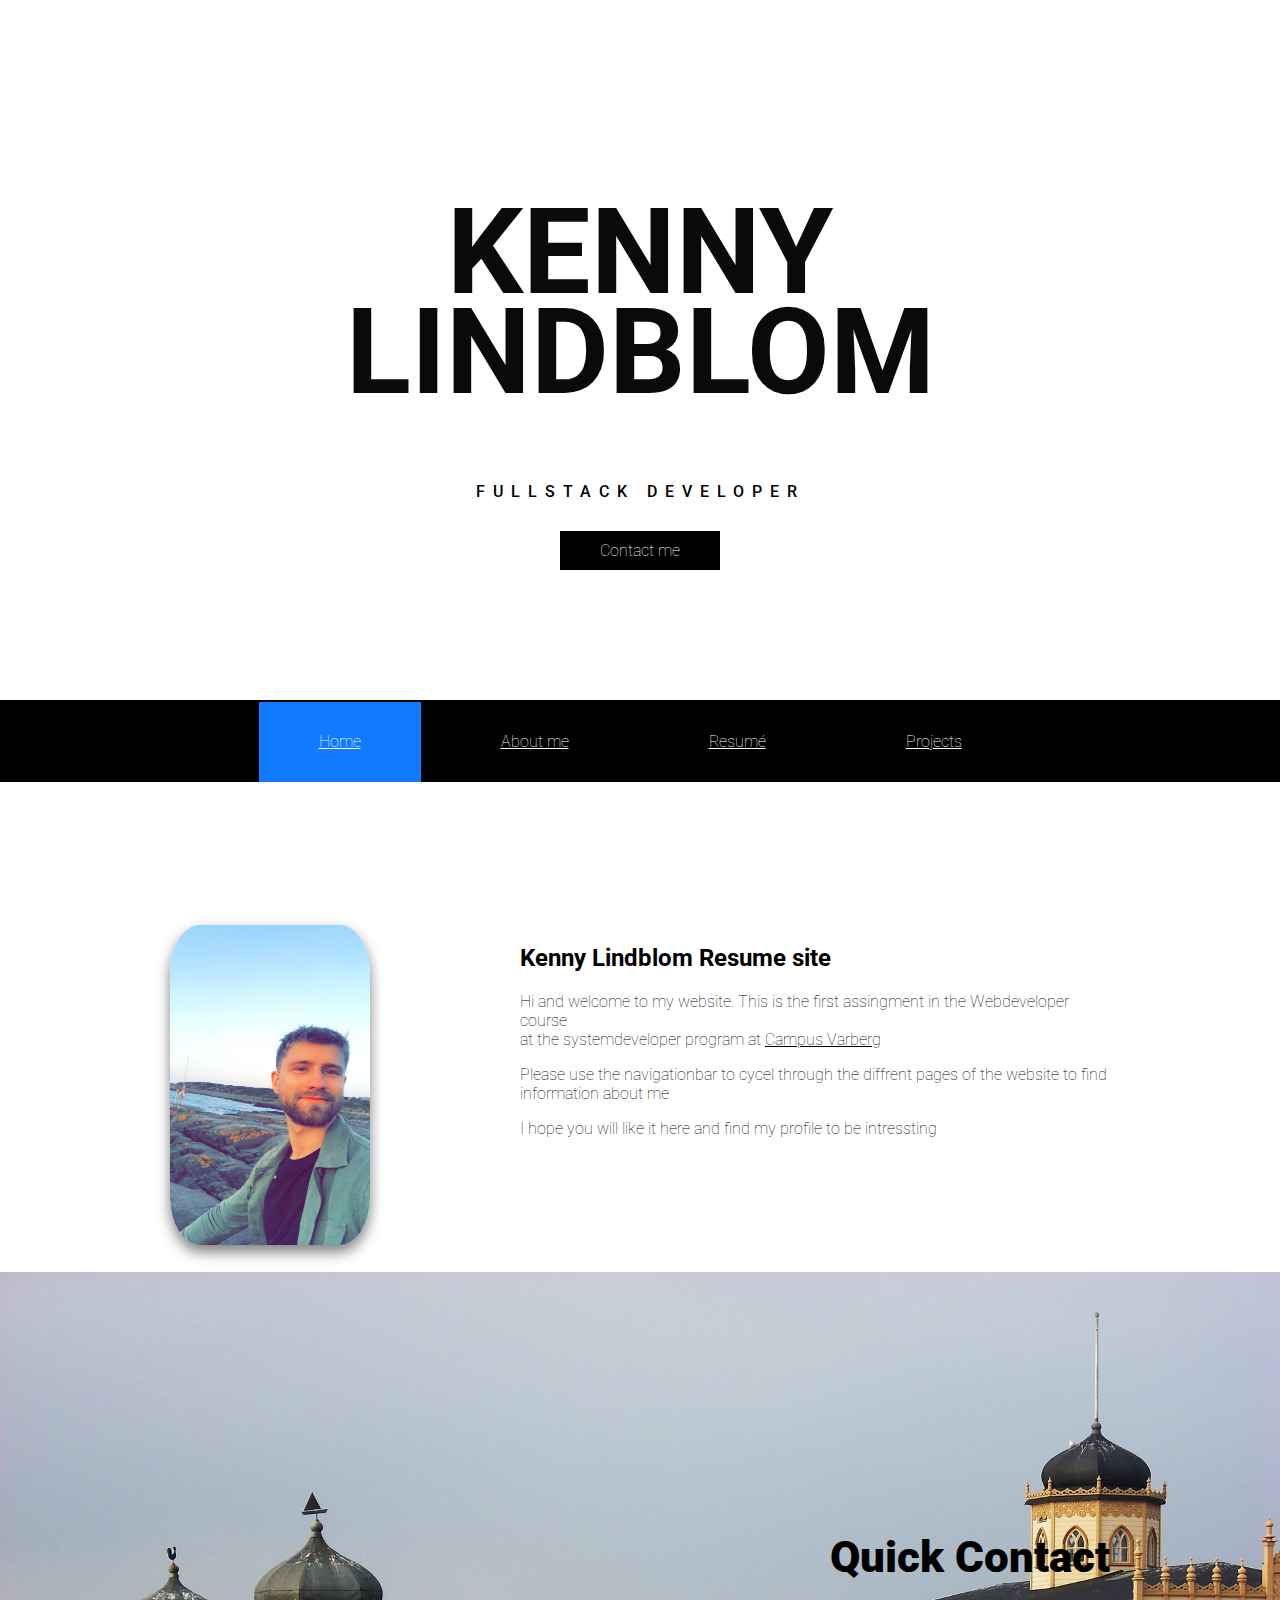
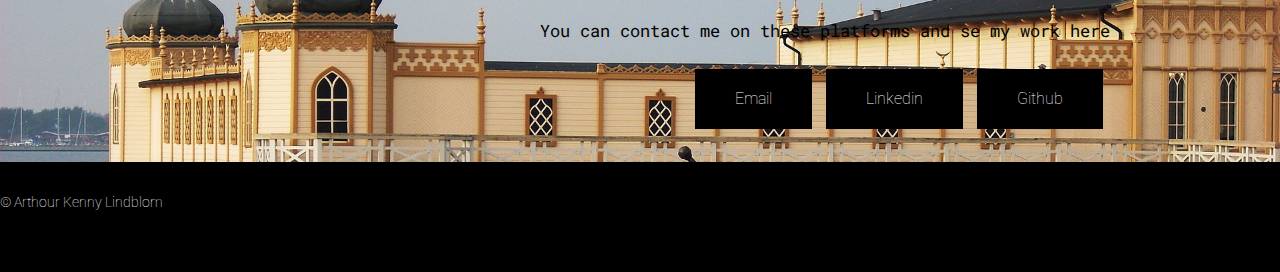
==== index.html @ 492d3fb2 "first commit" ====
<!DOCTYPE html>
<html>
  <head>
    <meta name="viewport" content="width=device-width, initial-scale=1.0">
    <meta charset="UTF-8">
    <link href='https://fonts.googleapis.com/css?family=Roboto:400,300,500,100' rel='stylesheet' type='text/css'>
    <link rel="preconnect" href="https://fonts.googleapis.com">
<link rel="preconnect" href="https://fonts.gstatic.com" crossorigin>
<link href="https://fonts.googleapis.com/css2?family=Roboto+Mono:wght@100&display=swap" rel="stylesheet">
    <link href="CSS/style.css" rel="stylesheet">
    <link rel="icon" href="Media/k.png">
    <title>Kenny Lindblom</title>

  </head>
  <body>
    <div class="header">
      <div class="container">
        <h1>Kenny Lindblom</h1>
        <p>FullStack developer</p>
        <a class="btn" href="contact.html">Contact me </a>
      </div>
    </div>

    <div class="nav">
      <div class="container">
        
        <ul>
          <li><a class="active" href="index.html" target="_self">Home</a></li>
          <li><a href="aboutme.html" target="_self">About me</a></li>
          <li><a href="resume.html" target="_self">Resumé</a></li>
          <li><a href="Projects.html" target="self">Projects</a></li>
          
        </ul>
      </div>
    </div>

    <div class="main">
      <div class="container">
      <img class="profile-picture" src="Media/IMG_2847.JPG" >
      
        
        <h2>Kenny Lindblom Resume site </h2>
        <p>Hi and welcome to my website. This is the first assingment in the Webdeveloper course <br> at the systemdeveloper program at <u>Campus Varberg</u></p>
        <p>Please use the navigationbar to cycel through the diffrent pages of the website to find information about me</p>
        <p>I hope you will like it here and find my profile to be intressting</p>
      </div>
    </div>

    <div class="jumbotron">
      <div class="container">
        <h2><strong>Quick Contact </strong></h2>
        <p class="index-cont"><strong>You can contact me on these platforms and se my work here</strong></p>
       <ul>
        <li> <a class="btn" href="https://github.com/KennyLindblom">Github</a></li>
        <li> <a class="btn" href="https://www.linkedin.com/in/kenny-lindblom-522b33148/">Linkedin</a></li>
        <li> <a class="btn" href="mailto:kennylindblom93@gmail.com?subject=Hello!">Email</a></li>
       
        
       </ul>
      </div>
    </div>

    <div class="footer" id="footer">
      
        <p>&copy; Arthour Kenny Lindblom</p>
        
      
    </div>
  </body>
</html>
---- CSS/style.css ----
html, body {
    margin: 0;
    padding: 0;
  }
  
  body {
    font-family: 'Roboto', sans-serif;
    font-weight: 100;
  }
  
  .container {
    margin: 0 auto;
    max-width: 940px; 
    padding: 0 10px;
  
  }

  .profile-picture  {
    width: 200px;
    height: 320px;
    box-shadow: 0 7px 14px 0 rgba(0,0,0,0.5);


  }

  
  
  .header {
    background: url(https://s3-us-west-2.amazonaws.com/s.cdpn.io/652/confectionary.png) no-repeat center center; 
    background-size: cover;
    height: 700px;
    text-align: center; 
    
  }
  
  .header .container {
    position: relative;
    top: 200px;
  }
  
  .header h1 {
    color: #0a0a0a;
    line-height: 100px; 
    font-size: 80px;
    margin-top: 0;
    margin-bottom: 80px;
    text-transform: uppercase; 
    /* box-shadow: 0 7px 14px 0 rgba(0,0,0,0.5); */
    
  }
  
  @media (min-width:850px) {
    .header h1 {
      font-size: 120px;
    }
  }
  
  .header p {
    color: #000000;
    font-weight: 500;
    letter-spacing: 8px;
    margin-bottom: 40px;
    margin-top: 0;
    text-transform: uppercase; 
  }
  
  .btn {
    color: #fff;
    background: #000;
    padding: 10px 40px;
    text-decoration: none; 
    transition: background .5s; 
  }
  
  .nav { 
    background: #000;
    height: 82px; 
    width: 100%;
    align-items: center;
  }

  @media screen and (max-width: 800px) {
    nav {
      flex-direction: column;
    }
    .nav ul {
      position: absolute;
      display: inline-block;
      top: 700px;
      right: 10px;
    }
  }

 

  .nav ul {
    height: 80px;
    list-style: none;
    margin: 0 auto; 
    padding: 0px;
    display: flex;
    justify-content: center;
  }
  
  .nav ul li {
    color: #fff;
    display: inline-block;
    height: 80px;
    line-height: 80px;
    list-style: none;
    padding: 0 10px;
    transition: background .5s;
    -webkit-transition: background .5s;
    -moz-transition: background .5s;
    -ms-transition: background .5s;
    -o-transition: background .5s;
    
}

  .nav a{
    color: #fff;
    display: inline-block;
    height: 80px;
    line-height: 80px;
    list-style: none;
    padding: 0 60px;
    transition: background .5s;
    -webkit-transition: background .5s;
    -moz-transition: background .5s;
    -ms-transition: background .5s;
    -o-transition: background .5s;

  }

  li a.active {
    background-color: #117bff;
    color: white;
    
    
    
   
  }


  
  .btn:hover, .nav ul li:hover {
    background: #117bff;
    cursor: pointer;
    transition: background .5s;
    -webkit-transition: background .5s;
    -moz-transition: background .5s;
    -ms-transition: background .5s;
    -o-transition: background .5s;
}

.main{
    
    height: 500px;
   
    height: 350px;
    
}
  
  .main .container {
    margin: 140px auto;
    
    
  }

 
  
  .main img {
    float: left;
    margin: 7px 150px 0px 0px;
    margin-top: 1px;
    border-radius: 15%;
    -webkit-border-radius: 15%;
    -moz-border-radius: 15%;
    -ms-border-radius: 15%;
    -o-border-radius: 15%;
    
}
  
  .jumbotron {
    /*background:;
    url(https://content.codecademy.com/projects/innovation-cloud/jumbotron_bg.jpg) center center;
    */background-size: cover;
    height:490px;
    background-image: url(/Media/building-g561e66608_1920.jpg);
    
   
}
  
  .jumbotron .container {
    position: relative;
    top: 220px;
  }
  
  .jumbotron h2 {
    color: #000000;
    text-align: right; 
    font-size: 44px;
  }
  
  .jumbotron p {
    color: #000000; 
    text-align: right; 
  }
  
  .jumbotron .btn {
    margin: 10px 0 0;
    float: right; 
  }
  
  .footer { 
    background: #000;
    height: 60px; 
    padding-bottom: 50px;
  }
  
  .footer p { 
    color: #fff;
    font-size: 14px;  
    height: 80px; 
    line-height: 80px;
    margin: 0;  
    
    
  }
  
  @media (max-width: 500px) {
    .header h1 {
      font-size: 50px;
      line-height: 64px;
    }
  
    .main, .jumbotron {
      padding: 0 30px;
      
    }
  
    .main img {
      width: 65%;
    }
  }

  .jumbotron ul {
    height: 50px;
    list-style: none;
    margin: 0 auto; 
    padding: 0;
  }

  .jumbotron ul li {
    color: #fff;
    display: inline-block;
    height: 40px;
    line-height: 40px;
    list-style: none;
    padding: 0 7px;
    transition: background .5s;
    float: right;
   
}

/* Resume */

.row {
    flex-direction: column;
    text-align: center;
    border: 1px solid black ;
    
  }

  .two-columns {
    width: 100%;
    
  }

  /* Projects */

  .portfolio-list {
    display: flex;
    flex-wrap: wrap;
    justify-content: center;
  }
  
  .project-card {
    width: 300px;
    margin: 20px;
    padding: 20px;
    border: 1px solid #ccc;
    text-align: center;
    box-shadow: 0 7px 14px 0 rgba(0,0,0,0.5);
    
}
  
  .project-card img {
    width: 100%;
    height: auto;
  }
  

  .modal-btn {
    display: inline-block;
    margin-top: 10px;
    padding: 10px 20px;
    background-color: #333;
    color: #fff;
    text-decoration: none;
    border-radius: 5px;
    transition: background-color 0.3s ease;
  }
  
  .modal-btn:hover {
    background-color: #0e26fb;
  }
  
  .modal {
    position: fixed;
    top: 0;
    left: 0;
    width: 100%;
    height: 100%;
    background-color: rgba(0, 0, 0, 0.5);
    display: none;
    justify-content: center;
    align-items: center;
  }
  
  .modal-content {
    background-color: #fff;
    padding: 20px;
    border-radius: 5px;
    max-width: 500px;
    text-align: center;
  }
  
  .close-modal {
    background-color: #333;
    color: #fff;
    padding: 10px 20px;
    border-radius: 5px;
    text-decoration: none;
  }

  .modal:target {
    display: flex;
  }

  /* Contact */

  .contact-container{
    margin: 0 auto;
    max-width: 440px; 
    max-height: 500px;
    padding: 0 10px;
    border: 2px, solid black;
    padding-top: 20px;
    
    background-size: cover; 
    text-align: center;


  }

  .card {
   
    box-shadow: 0 4px 8px 0 rgba(0,0,0,0.2);
    transition: 0.3s;
    display: flex;
    justify-content: space-between;
    border: 1px black solid;
  }
  
  
  .card:hover {
    box-shadow: 0 8px 18px 0 rgba(0,0,0,0.5);
    

  }
  
  
  .container {
    padding: 2px 16px;
  }

  .icon-box{
    float: left;
    width:50px;
    height: 50px;
    border: 1px solid black;
  }

  .card img {
    height: 40px; 
    vertical-align: top; 
    margin-right: 1000px;
    
  }

  .main{
    
    height: 500px;
   
    height: 350px;
    
}

.index-cont{
    font-family: 'Roboto Mono', monospace;
    font-size: 17px;
    
    
    


}
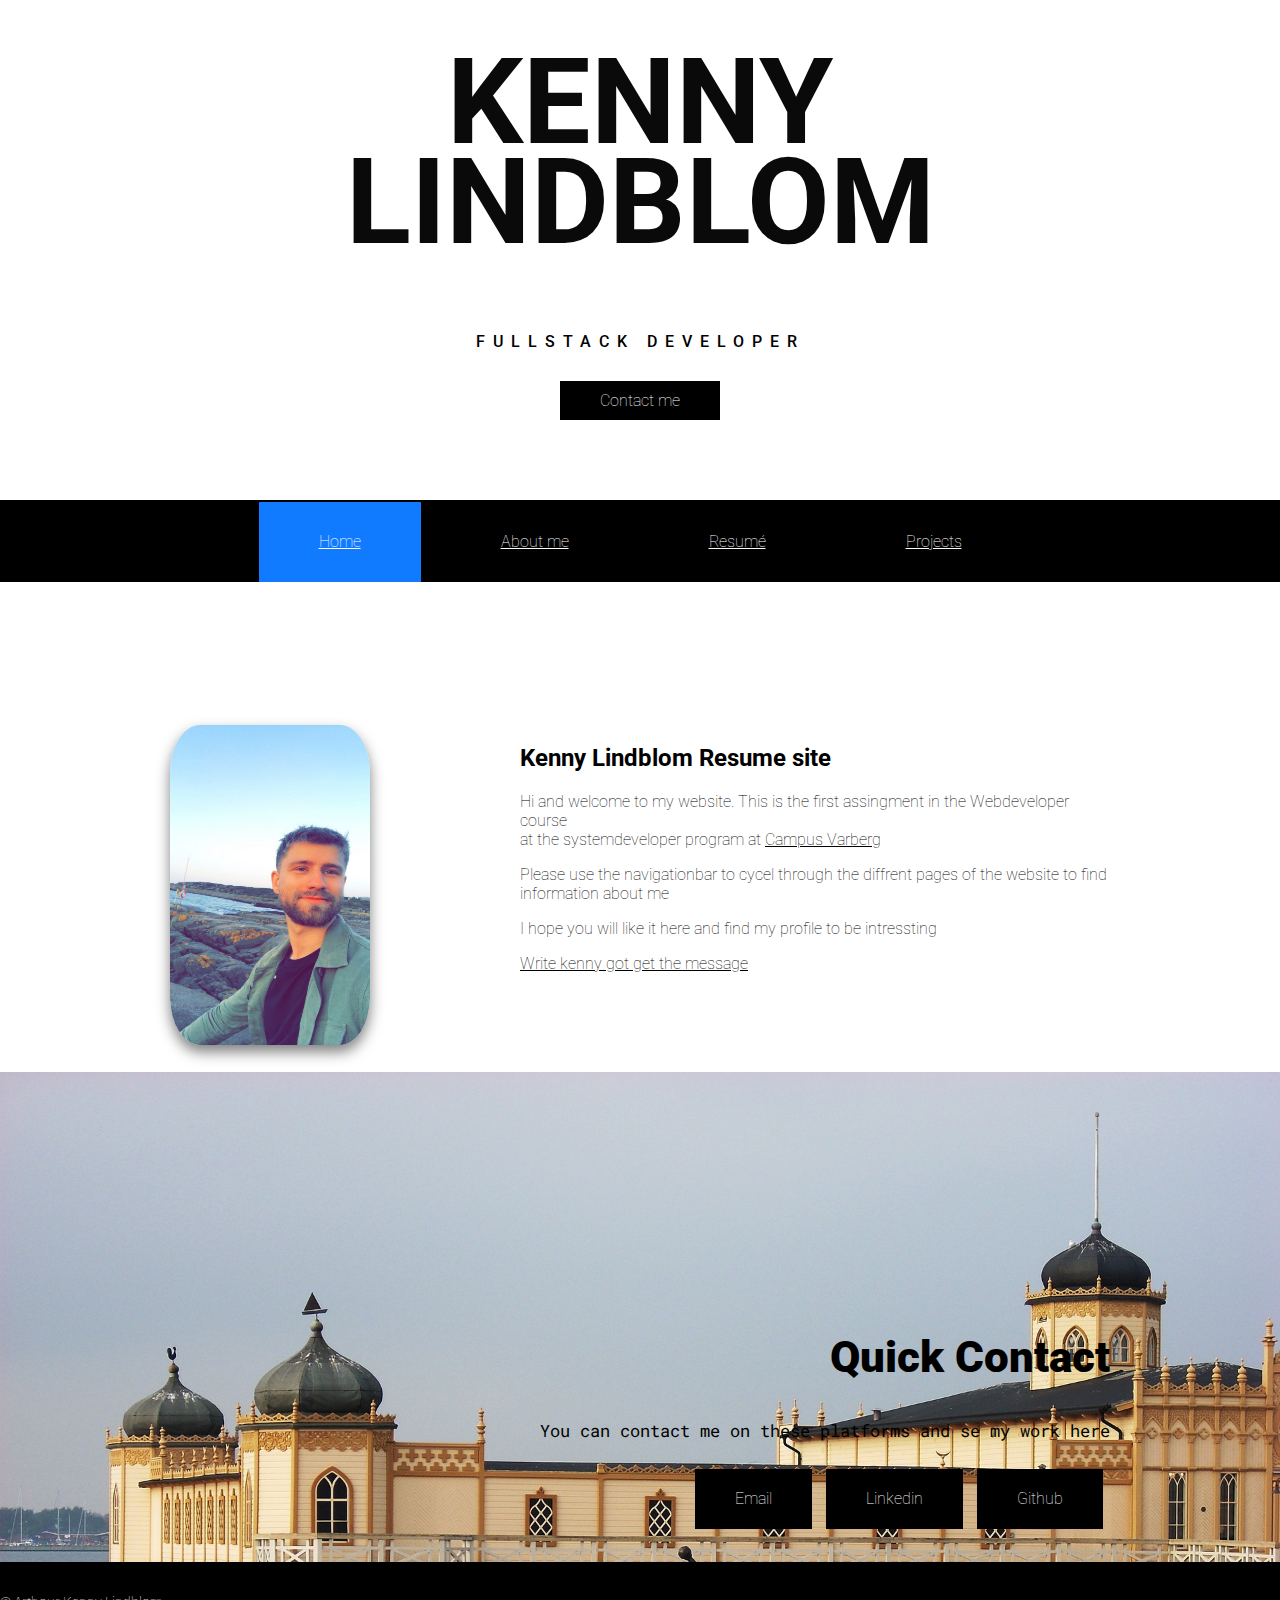
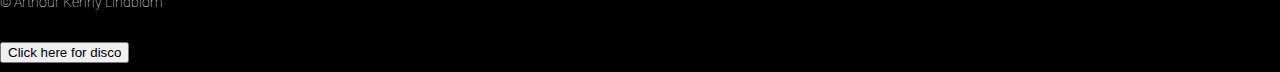
==== commit 0e5b86d9: "Create projectr" ====
--- a/index.html
+++ b/index.html
@@ -38,11 +38,19 @@
       <div class="container">
       <img class="profile-picture" src="Media/IMG_2847.JPG" >
       
-        
+      <div id="myModal">
+        <div id="myModal-content">
+          <span id="myModal-close">&times;</span>
+          <p>Yes, Kenny is the maker of this website.</p>
+        </div>
+      </div>
         <h2>Kenny Lindblom Resume site </h2>
         <p>Hi and welcome to my website. This is the first assingment in the Webdeveloper course <br> at the systemdeveloper program at <u>Campus Varberg</u></p>
         <p>Please use the navigationbar to cycel through the diffrent pages of the website to find information about me</p>
         <p>I hope you will like it here and find my profile to be intressting</p>
+        <p><u>Write kenny got get the message</u></p>
+        
+        
       </div>
     </div>
 
@@ -59,12 +67,16 @@
        </ul>
       </div>
     </div>
+ 
 
     <div class="footer" id="footer">
       
         <p>&copy; Arthour Kenny Lindblom</p>
+        <button id="btnColor">Click here for disco</button> 
         
       
     </div>
+    <script src="JS/Easteregg1.js"></script>
+    <script src="JS/Easteregg2.js"></script>
   </body>
 </html>--- a/CSS/style.css
+++ b/CSS/style.css
@@ -4,17 +4,24 @@
 html, body {
     margin: 0;
     padding: 0;
+    background-color: rgb(255, 255, 255);
+    
+    width: auto;
+    
+   
   }
   
   body {
     font-family: 'Roboto', sans-serif;
     font-weight: 100;
+    height: 1310px;
   }
   
   .container {
     margin: 0 auto;
     max-width: 940px; 
     padding: 0 10px;
+   
   
   }
 
@@ -31,14 +38,14 @@
   .header {
     background: url(https://s3-us-west-2.amazonaws.com/s.cdpn.io/652/confectionary.png) no-repeat center center; 
     background-size: cover;
-    height: 700px;
+    height: 500px;
     text-align: center; 
     
   }
   
   .header .container {
     position: relative;
-    top: 200px;
+    top: 50px;
   }
   
   .header h1 {
@@ -80,17 +87,33 @@
     height: 82px; 
     width: 100%;
     align-items: center;
-  }
-
-  @media screen and (max-width: 800px) {
+   
+  }
+
+  @media screen and (max-width: 390px) {
     nav {
       flex-direction: column;
+      background-color: #0e26fb;
+      
     }
     .nav ul {
       position: absolute;
       display: inline-block;
       top: 700px;
       right: 10px;
+    }
+  }
+
+  @media screen and (max-width: 390px) {
+    .nav a {
+      float: none;
+      width: 50%;
+      text-align: center;
+      font-size: 10px;
+    }
+    
+    .nav .container {
+      display: block;
     }
   }
 
@@ -418,4 +441,38 @@
     
 
 
+}
+
+/* Easter popup */
+
+#myModal {
+  display: none; /* Hidden by default */
+  position: fixed; /* Stay in place */
+  z-index: 1; /* Sit on top */
+  left: 0;
+  top: 0;
+  width: 100%; /* Full width */
+  height: 100%; /* Full height */
+  overflow: auto; /* Enable scroll if needed */
+  background-color: rgb(0,0,0); /* Fallback color */
+  background-color: rgba(0,0,0,0.4); /* Black w/ opacity */
+}
+#myModal-content {
+  background-color: #1b41ff;
+  margin: 15% auto; /* 15% from the top and centered */
+  padding: 20px;
+  border: 1px solid #000000;
+  width: 80%; /* Could be more or less, depending on screen size */
+}
+#myModal-close {
+  color: #aaa;
+  float: right;
+  font-size: 28px;
+  font-weight: bold;
+}
+#myModal-close:hover,
+#myModal-close:focus {
+  color: black;
+  text-decoration: none;
+  cursor: pointer;
 }